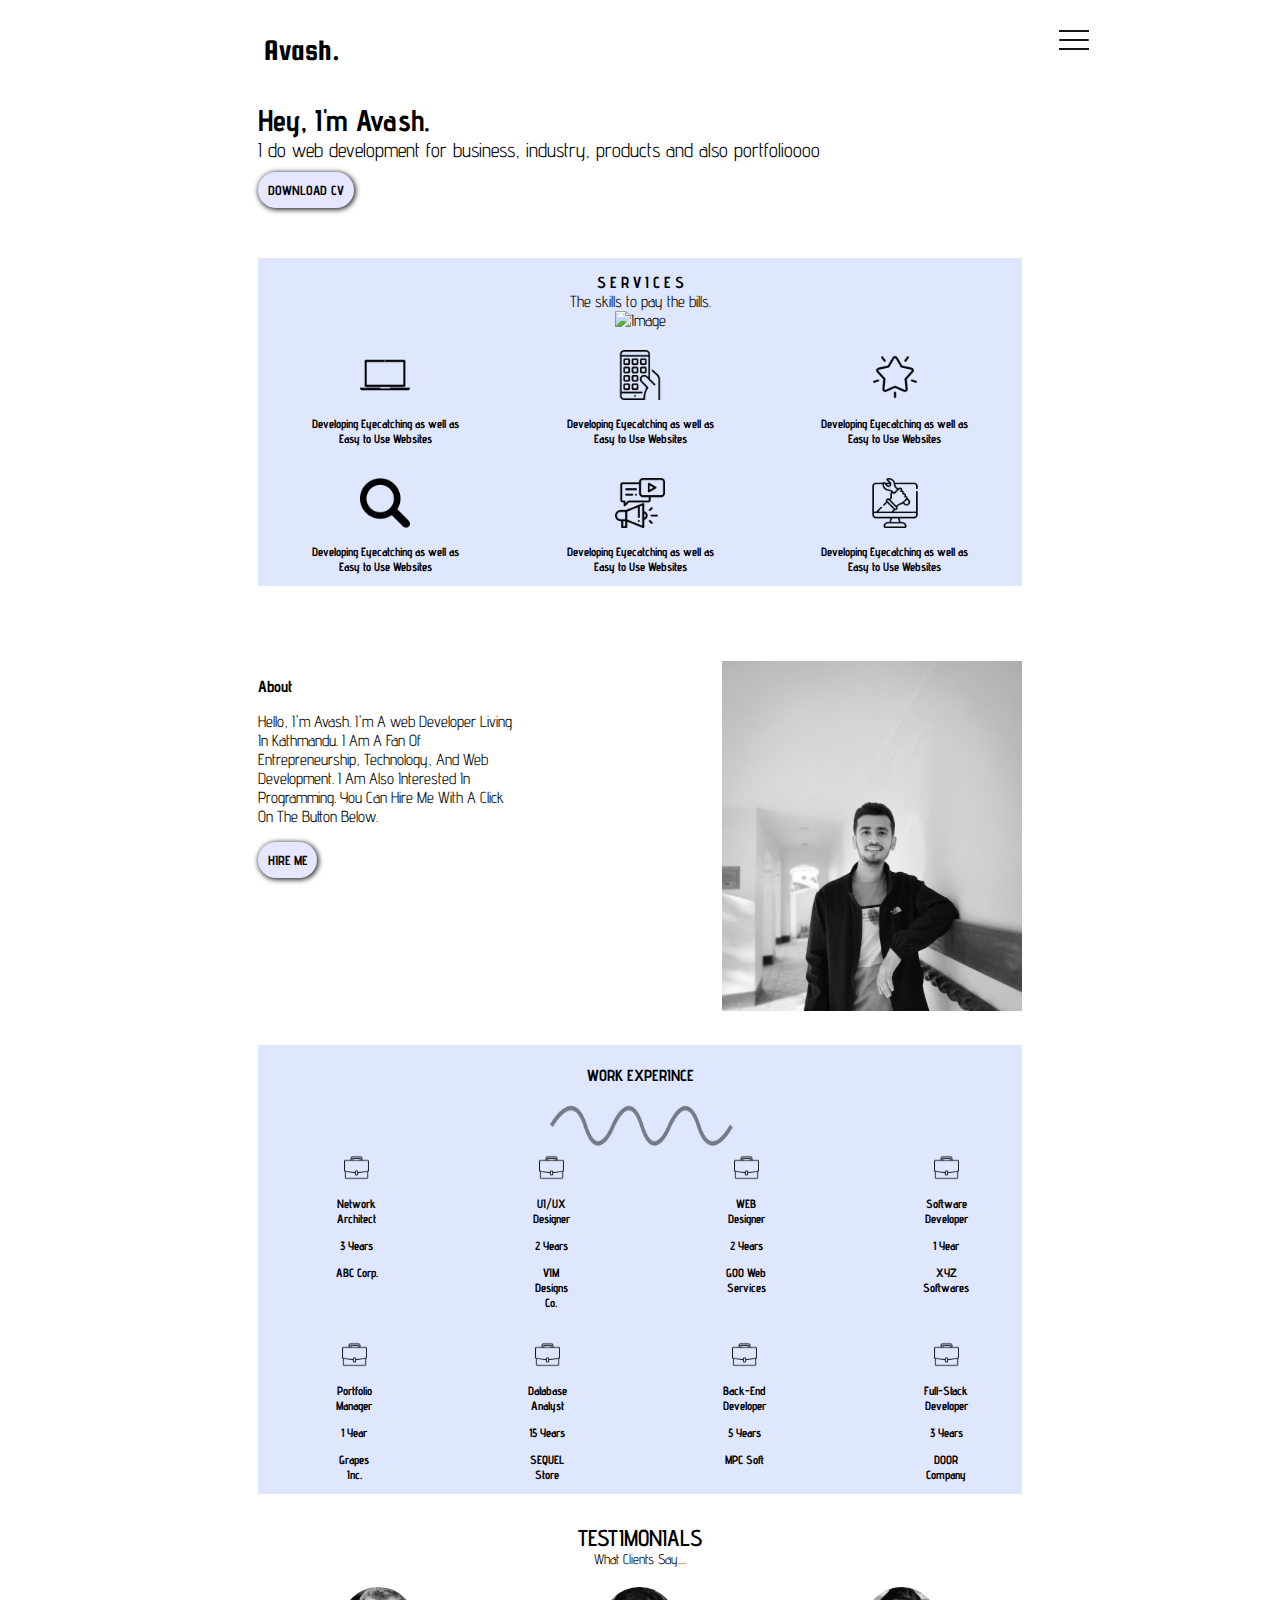
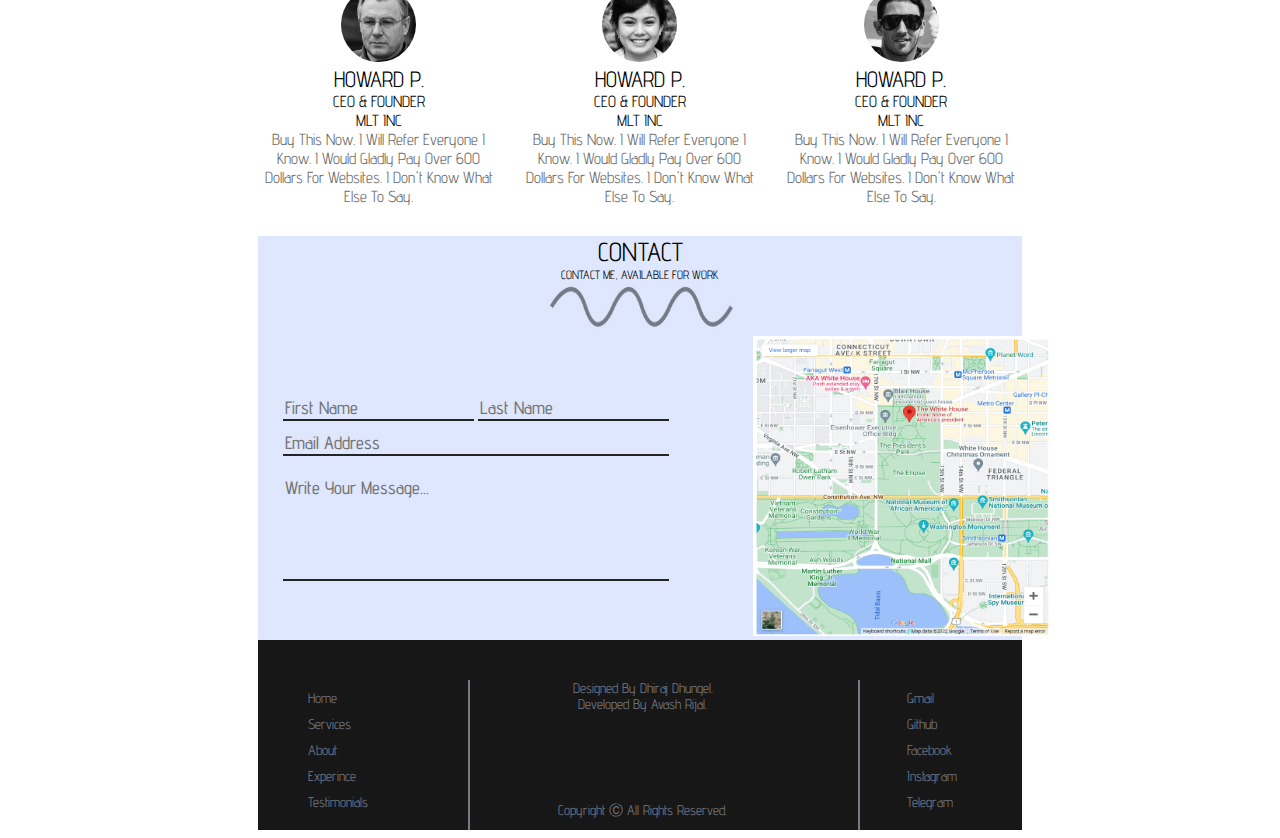
==== index.html @ 5d983b5d "All Committed" ====
<!DOCTYPE html>
<html lang="en">
<head>
  <meta charset="UTF-8">
  <meta http-equiv="X-UA-Compatible" content="IE=edge">
  <meta name="viewport" content="width=device-width, initial-scale=1.0">
  <title>Document</title>
  <link rel="preconnect" href="https://fonts.googleapis.com">
  <link rel="preconnect" href="https://fonts.gstatic.com" crossorigin>
  <link href="https://fonts.googleapis.com/css2?family=Squada+One&display=swap" rel="stylesheet">
  <link rel="preconnect" href="https://fonts.googleapis.com">
  <link rel="preconnect" href="https://fonts.gstatic.com" crossorigin>
  <link href="https://fonts.googleapis.com/css2?family=Advent+Pro:wght@200;400&display=swap" rel="stylesheet">
  <link rel="stylesheet" href="https://cdnjs.cloudflare.com/ajax/libs/font-awesome/4.7.0/css/font-awesome.min.css">
  <link rel="stylesheet" href="style.css">
</head>
<body>
  <div class="container1">
    <button style="border: 0; background-color:white; cursor: pointer;"><div class="header-text">Avash.</div></button>
    <div class="menu">
      <div class="bar" id="toggle"></div>
    </div>
  </div>
  <div class="greet">Hey, I'm Avash.</div>
  <div style="margin-left: 250px;font-family: 'Advent Pro', sans-serif;font-size: 20px;">
  I do web development for business, industry, products and also portfolioooo</div>
  <button class="bttn1">DOWNLOAD CV</button>
  <div class="container2">
    <div class="topic1" style="padding-top: 15px;">
      <div style="font-weight: bold;">S E R V I C E S</div>
      <div>The skills to pay the bills.</div>
      <img src="icons/wave.jpg" alt="Image" width="200px" height="50px">
    </div>
    <div class="container-inside1">
      <div>
      <img src="icons/laptop.png" alt="Lappy" width="50px" height="50px">
      <p style="font-family: 'Advent Pro', sans-serif;">Developing Eyecatching as well as Easy to Use Websites</p>
      </div>
      <div>
      <img src="icons/mobile-app.png" alt="Lappy" width="50px" height="50px">
      <p style="font-family: 'Advent Pro', sans-serif;">Developing Eyecatching as well as Easy to Use Websites</p>
      </div>
      <div>
      <img src="icons/branding.png" alt="Lappy" width="50px" height="50px">
      <p style="font-family: 'Advent Pro', sans-serif;">Developing Eyecatching as well as Easy to Use Websites</p>
      </div>
    </div>
    <div class="container-inside2">
      <div>
      <img src="icons/search-EO.png" alt="Lappy" width="50px" height="50px">
      <p style="font-family: 'Advent Pro', sans-serif;">Developing Eyecatching as well as Easy to Use Websites</p>
      </div>
      <div>
      <img src="icons/digital-marketing.png" alt="Lappy" width="50px" height="50px">
      <p style="font-family: 'Advent Pro', sans-serif;">Developing Eyecatching as well as Easy to Use Websites</p>
      </div>
      <div>
      <img src="icons/technical-support.png" alt="Lappy" width="50px" height="50px">
      <p style="font-family: 'Advent Pro', sans-serif;">Developing Eyecatching as well as Easy to Use Websites</p>
      </div>
    </div>
  </div>
  <div class="container3">
    <div class="aboutme">
      <div style="margin-right: 200px;">
        <p style="font-family: 'Advent Pro', sans-serif;font-weight: bold;">About</p>
        <p style="font-family: 'Advent Pro', sans-serif;">Hello, I'm Avash. I'm A web Developer Living In Kathmandu. I Am A Fan Of Entrepreneurship, Technology,
          And Web Development. I Am Also Interested In Programming. You Can Hire Me With A Click On The Button Below.</p>
        <button class="bttn2">HIRE ME</button>
      </div>
      <div style="margin-right: 200px;"><img src="pictures/person.jpg" alt="Picture of a hency boi" width="300px" height="350px"></div>
    </div>
  </div>
  <div class="container4">
    <div class="topic2" style="padding-top: 5px;">
      <p style="font-family: 'Advent Pro', sans-serif;font-weight: bold;">WORK EXPERINCE</p>
      <img src="icons/wave.JPG" alt="Image" width="200px" height="50px">
    </div>
    <div class="container-inside3">
      <div class="suitcase">
        <img src="icons/suitcase.png" alt="Suitcase" width="25px" height="25px">
        <p style="font-size: 12px; font-weight: bold;">Network Architect</p>
        <p style="font-size: 12px; font-weight: bold;">3 Years</p>
        <p style="font-size: 12px; font-weight: bold;">ABC Corp.</p>
      </div>
      <div class="suitcase">
        <img src="icons/suitcase.png" alt="Suitcase" width="25px" height="25px">
        <p style="font-size: 12px; font-weight: bold;">UI/UX Designer</p>
        <p style="font-size: 12px; font-weight: bold;">2 Years</p>
        <p style="font-size: 12px; font-weight: bold;">VIM Designs Co.</p>
      </div>
      <div class="suitcase">
        <img src="icons/suitcase.png" alt="Suitcase" width="25px" height="25px">
        <p style="font-size: 12px; font-weight: bold;">WEB Designer</p>
        <p style="font-size: 12px; font-weight: bold;">2 Years</p>
        <p style="font-size: 12px; font-weight: bold;">GOO Web Services</p>
      </div>
      <div class="suitcase">
        <img src="icons/suitcase.png" alt="Suitcase" width="25px" height="25px">
        <p style="font-size: 12px; font-weight: bold;">Software Developer</p>
        <p style="font-size: 12px; font-weight: bold;">1 Year</p>
        <p style="font-size: 12px; font-weight: bold;">XYZ Softwares</p>
      </div>
    </div>
    <div class="container-inside4">
      <div class="suitcase">
        <img src="icons/suitcase.png" alt="Suitcase" width="25px" height="25px">
        <p style="font-size: 12px; font-weight: bold;">Portfolio Manager</p>
        <p style="font-size: 12px; font-weight: bold;">1 Year</p>
        <p style="font-size: 12px; font-weight: bold;">Grapes Inc.</p>
      </div>
      <div class="suitcase">
        <img src="icons/suitcase.png" alt="Suitcase" width="25px" height="25px">
        <p style="font-size: 12px; font-weight: bold;">Database Analyst</p>
        <p style="font-size: 12px; font-weight: bold;">15 Years</p>
        <p style="font-size: 12px; font-weight: bold;">SEQUEL Store</p>
      </div>
      <div class="suitcase">
        <img src="icons/suitcase.png" alt="Suitcase" width="25px" height="25px">
        <p style="font-size: 12px; font-weight: bold;">Back-End Developer</p>
        <p style="font-size: 12px; font-weight: bold;">5 Years</p>
        <p style="font-size: 12px; font-weight: bold;">MPC Soft</p>
      </div>
      <div class="suitcase">
        <img src="icons/suitcase.png" alt="Suitcase" width="25px" height="25px">
        <p style="font-size: 12px; font-weight: bold;">Full-Stack Developer</p>
        <p style="font-size: 12px; font-weight: bold;">3 Years</p>
        <p style="font-size: 12px; font-weight: bold;">DOOR Company</p>
      </div>
    </div>
  </div>
  <div class="container5">
    <div class="topic3">
      <div style="font-weight: 600; font-size: 23px;">TESTIMONIALS</div>
      <div style="font-size: 14px;">What Clients Say....</div>
    </div>
    <div class="person-container">
      <div class="person">
        <img src="clients-pics/howard.jpg" alt="Howard Picture"
         width="75px" height="75px" style="border: 1px; border-radius: 100px;">
        <div style="font-size: 22px; font-weight:500px">HOWARD P.</div>
        <div style="font-size: 16px; font-weight:500px">CEO & FOUNDER</div>
        <div style="font-size: 16px;">MLT INC</div>
        <div style="font-size: 16px; font-weight: 300px; opacity: 0.6;">Buy This Now. I Will Refer Everyone I Know. I Would Gladly Pay Over 600 Dollars For Websites. I Don't Know What Else To Say.</div>
      </div>
      <div class="person" >
        <img src="clients-pics/ria.jpg" alt="Howard Picture"
         width="75px" height="75px" style="border: 1px; border-radius: 100px;">
        <div style="font-size: 22px; font-weight:500px">HOWARD P.</div>
        <div style="font-size: 16px; font-weight:500px">CEO & FOUNDER</div>
        <div style="font-size: 16px;">MLT INC</div>
        <div style="font-size: 16px; font-weight: 300px; opacity: 0.6;">Buy This Now. I Will Refer Everyone I Know. I Would Gladly Pay Over 600 Dollars For Websites. I Don't Know What Else To Say.</div>
      </div>
      <div class="person" >
        <img src="clients-pics/mike.jpg" alt="Howard Picture"
         width="75px" height="75px" style="border: 1px; border-radius: 100px;">
        <div style="font-size: 22px; font-weight:500px">HOWARD P.</div>
        <div style="font-size: 16px; font-weight:500px">CEO & FOUNDER</div>
        <div style="font-size: 16px;">MLT INC</div>
        <div style="font-size: 16px; font-weight: 300px; opacity: 0.6;">Buy This Now. I Will Refer Everyone I Know. I Would Gladly Pay Over 600 Dollars For Websites. I Don't Know What Else To Say.</div>
      </div>
    </div>
  </div>
  <div class="container6">
    <div class="topic4">
      <div style="font-size:26px; font-weight: 600px;">CONTACT</div>
      <div style="font-size:12px;">CONTACT ME, AVAILABLE FOR WORK</div>
      <img src="icons/wave.JPG" alt="Image" width="200px" height="50px">
    </div>
    <div class="details-maps">
      <div class="details-input">
        <div class="names">
          <div class="fName" style="border-bottom: 2px #252525 solid;"><input type="text" class="input" placeholder="First Name"></div>
          <div class="lName" style="border-bottom: 2px #252525 solid;"><input type="text" class="input" placeholder="Last Name"></div>
        </div>
        <div class="email"><input type="text" class="input" placeholder="Email Address"></div>
        <div class="feedback"><input type="text" class="input" placeholder="Write Your Message..."></div>
      </div>
      <div class="image"><img src="pictures/maps.png" alt="Image of a Map" width="300px" height="300px"></div>
    </div>
    
  </div>
  <div class="container7">
    <div class="navigation">
      <div style="padding-bottom: 10px;">Home</div>
      <div style="padding-bottom: 10px;">Services</div>
      <div style="padding-bottom: 10px;">About</div>
      <div style="padding-bottom: 10px;">Experince</div>
      <div style="padding-bottom: 20px;">Testimonials</div>
    </div>
    <div class="vertical-line1"></div>
    <div class="producers">
      <div>Designed By Dhiraj Dhungel.</div>
      <div style="padding-bottom:90px">Developed By Avash Rijal.</div>
      <div>Copyright Ⓒ All Rights Reserved.</div>
    </div>
    <div class="vertical-line2"></div>
    <div class="social-media">
      <div style="padding-bottom: 10px;">Gmail</div>
      <div style="padding-bottom: 10px;">Github</div>
      <div style="padding-bottom: 10px;">Facebook</div>
      <div style="padding-bottom: 10px;">Instagram</div>
      <div style="padding-bottom: 20px;">Telegram</div>
    </div>
  </div>
</body>
</html>
---- style.css ----
.container1 {
    display: flex;
    gap: 18.4cm;

}

.header-text {
    font-family: 'Squada One', cursive;
    font-size: 30px;
    margin-left: 250px;
    margin-top: 20px;
    position: relative;
}

.menu{
    height: 4rem;
    width: 3rem;
    cursor: pointer;
    display: flex;
    align-items: center;
    justify-content: end;
}
.bar{
    width: 1.9rem;
    height: 1.5px;
    border-radius: 2px;
    background-color: #171717;
    transition: 0.5s;
    position: relative;
}

.bar:before,
.bar:after {
    content: "";
    position:absolute;
    width: inherit;
    height: inherit;
    background-color: #171717;
    transition: 0.5s;
}
.bar:before{
    transform: translateY(-9px);
}
.bar:after{
    transform: translateY(9px);
}
.container.active .bar{
    transform: rotate(360deg);
    background-color: transparent;
}

.btn {
    position: fixed;
    background-color: white;
    border: none; /* Remove borders */
    padding: 12px 16px; /* Some padding */
    font-size: 20px; /* Set a font size */
    color: black;
    cursor: pointer; /* Mouse pointer on hover */
  }

.greet {
    position: relative;
    font-family: 'Advent Pro', sans-serif;
    font-size: 30px;
    font-weight: bold;
    margin-left: 250px;
    margin-top: 30px;
}
.bttn1{
    position: relative;
    font-family: 'Advent Pro', sans-serif;
    margin-left: 250px;
    background-color: #e5e6ff;
    font-weight: bold;
    margin-top: 10px;
    padding: 10px;
    border-radius: 20px;
    border: none;
    box-shadow: 2px;
    box-shadow: 1px 1px 5px 1px rgba(0,0,0,.8);
    cursor: pointer;
}
.container2{
    background-color: #dfe7ff;
    margin-top: 50px;
    margin-right: 250px;
    margin-left: 250px;
    text-align: center;
    position: relative;
}
.topic1{
    position: relative;
    font-family: 'Advent Pro', sans-serif;
}
.container-inside1{
    display: flex;
    margin-top: 20px;
    margin-left: 50px;
    margin-right: 50px;
    gap: 100px;
    flex-direction: row;
    font-size: 12px;
    font-weight: 700;
    position: relative;

}
.container-inside2{
    display: flex;
    margin-top: 20px;
    margin-left: 50px;
    margin-right: 50px;
    gap: 100px;
    flex-direction: row;
    font-size: 12px;
    font-weight: 700;
    position: relative;

}
.aboutme{
    position: relative;
    display: flex;
    margin-top: 75px;
    margin-left: 250px;
    margin-right: 50px;
    flex-direction: row;
}
.bttn2{
    position: relative;
    font-family: 'Advent Pro', sans-serif;
    background-color: #e5e6ff;
    font-weight: bold;
    padding: 10px;
    border-radius: 20px;
    border: none;
    box-shadow: 2px;
    box-shadow: 1px 1px 5px 1px rgba(0,0,0,.8);
    cursor: pointer;
}
.container4{
    position: relative;
    background-color: #dfe7ff;
    margin-top: 30px;
    margin-left: 250px;
    margin-right: 250px;
    text-align: center;
    font-family: 'Advent Pro', sans-serif;

}
.container-inside3{
    display: flex;
    gap: 150px;
    margin-left: 75px;
    margin-right: 50px;
    font-weight: 600;
}
.container-inside4{
    display: flex;
    gap: 150px;
    margin-left: 75px;
    margin-right: 50px;
    margin-top: 20px;
    font-weight: 600;
}
.suitcase{
    flex-direction: row;

}
.container5{
    font-family: 'Advent Pro', sans-serif; 
    margin-top: 30px;
    margin-left: 250px;
    margin-right: 250px;
    text-align: center;
    
}
.person-container{
    display: flex;
    margin-top: 20px;
    justify-content: center;
    gap: 20px;
}
.container6{
    background-color: #dfe7ff;
    margin-top: 30px;
    margin-left: 250px;
    margin-right: 250px;
    text-align: center;
    font-family: 'Advent Pro', sans-serif;
}
.container7{
    display: flex;
    flex-direction: row;
    background-color: #171717;
    margin-left: 250px;
    margin-right: 250px;
    color: #757b87;
    font-family: 'Advent Pro', sans-serif;
}
.navigation{
    padding-left: 50px;
    padding-top: 50px;
    font-size: 14px;
}
.vertical-line1{
    border-left: 2px solid #757b87;
    height: 150px;
    position:absolute;
    margin-top: 40px;
    margin-left: 210px; 
}
.producers{
    font-size: 14px;
    text-align: center;
    margin-left: 190px;
    margin-top: 40px;
}
.vertical-line2{
    border-left: 2px solid #757b87;
    height: 150px;
    position:absolute;
    margin-top: 40px;
    margin-left: 600px; 
}
.social-media{
    font-size: 14px;
    padding-top: 50px;
    margin-left: 180px;
}
input {
    border-top-style: hidden;
    border-right-style: hidden;
    border-left-style: hidden;
    border-bottom-style: hidden;
    background-color: #dfe7ff;
    font-family: 'Advent Pro', sans-serif;
    font-size: 18px;
    font-weight: 500;
}
.details-maps{
    display: flex;
}
.details-input{
    margin-right: 84px;
}
.names {
    display: flex;
    gap: 4px;
    flex-direction: row;
    margin-top: 60px;
    margin-left: 25px;
    margin-bottom: 10px;
}
.email{
    display: flex;
    margin-bottom: 20px;
    margin-left: 25px;
    border-bottom: 2px #252525 solid;
}
.feedback{
    display: flex;
    padding-bottom: 80px;
    margin-left: 25px;
    border-bottom: 2px #252525 solid;
}
/* font-family: 'Advent Pro', sans-serif; */
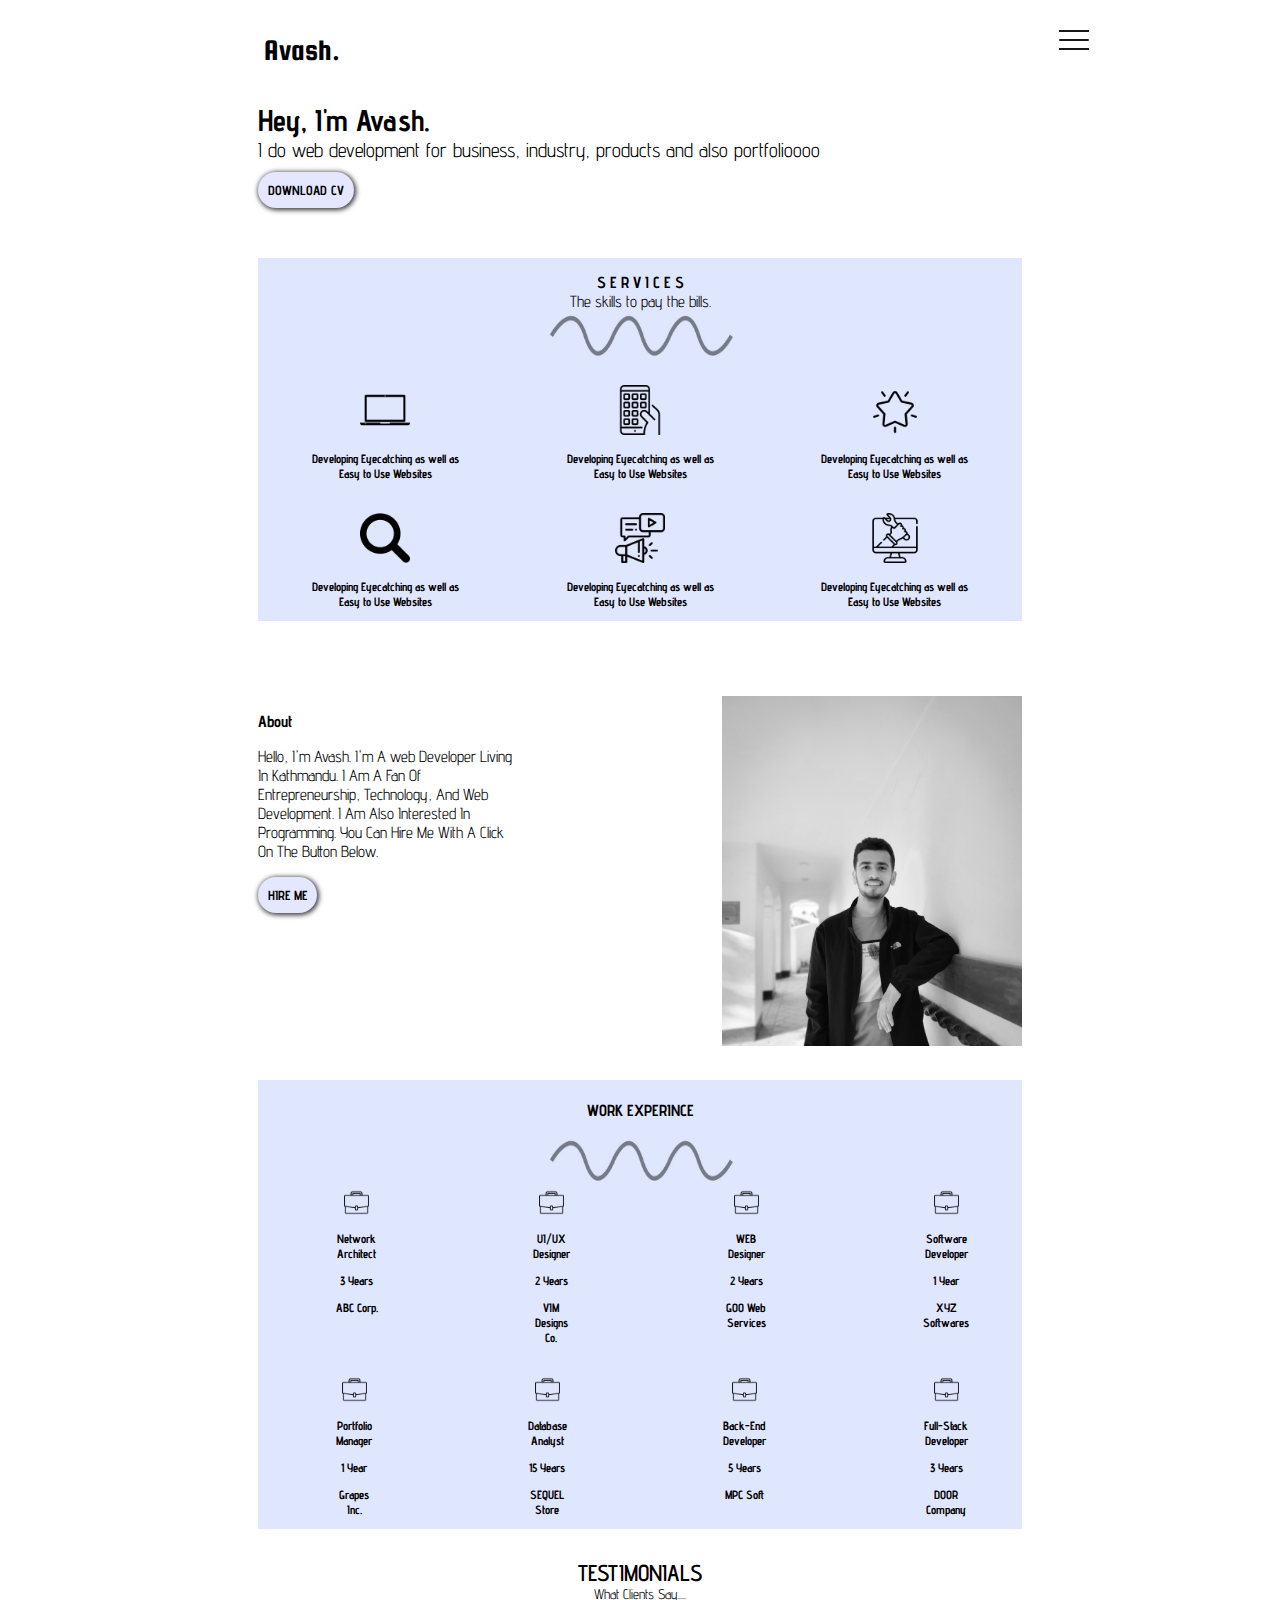
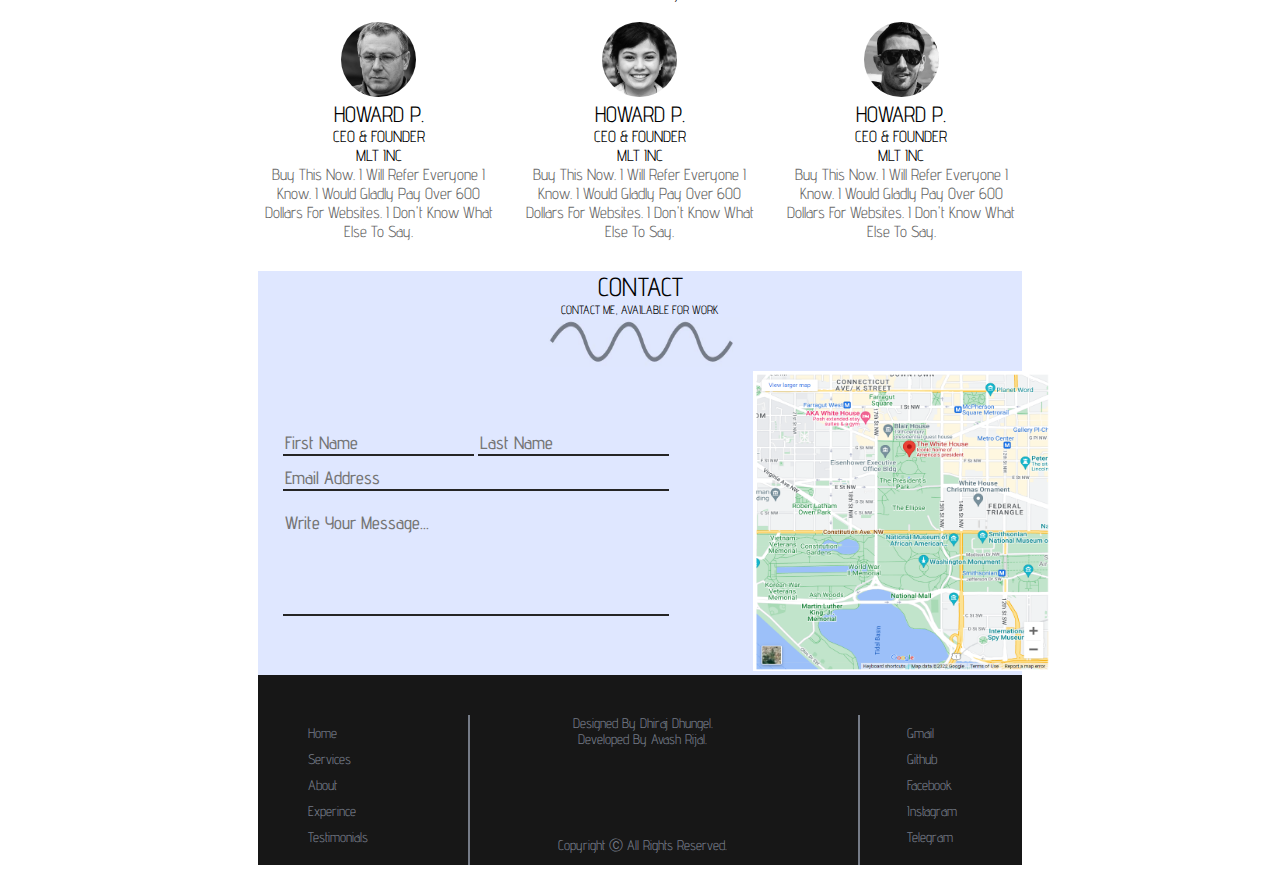
==== commit 1038d59b: "modified an error" ====
--- a/index.html
+++ b/index.html
@@ -29,7 +29,7 @@
     <div class="topic1" style="padding-top: 15px;">
       <div style="font-weight: bold;">S E R V I C E S</div>
       <div>The skills to pay the bills.</div>
-      <img src="icons/wave.jpg" alt="Image" width="200px" height="50px">
+      <img src="icons/wave.JPG" alt="Image" width="200px" height="50px">
     </div>
     <div class="container-inside1">
       <div>
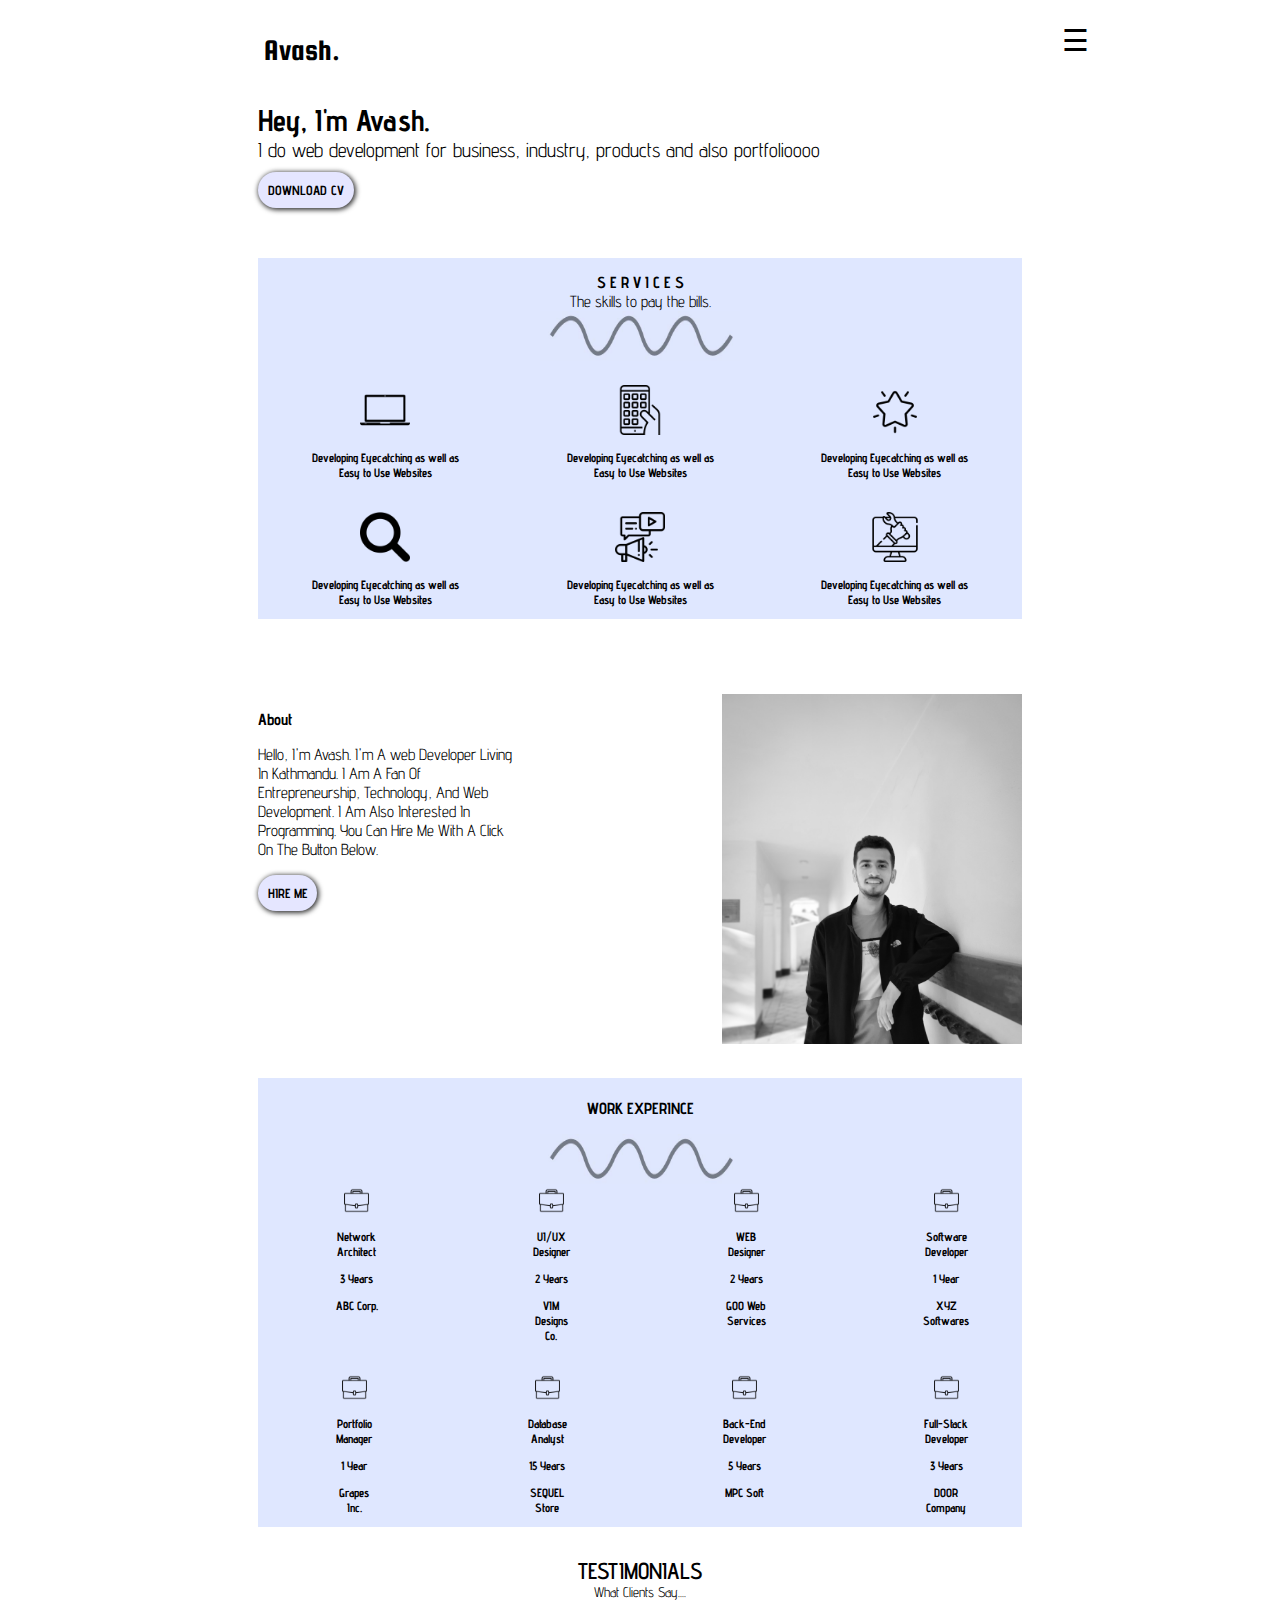
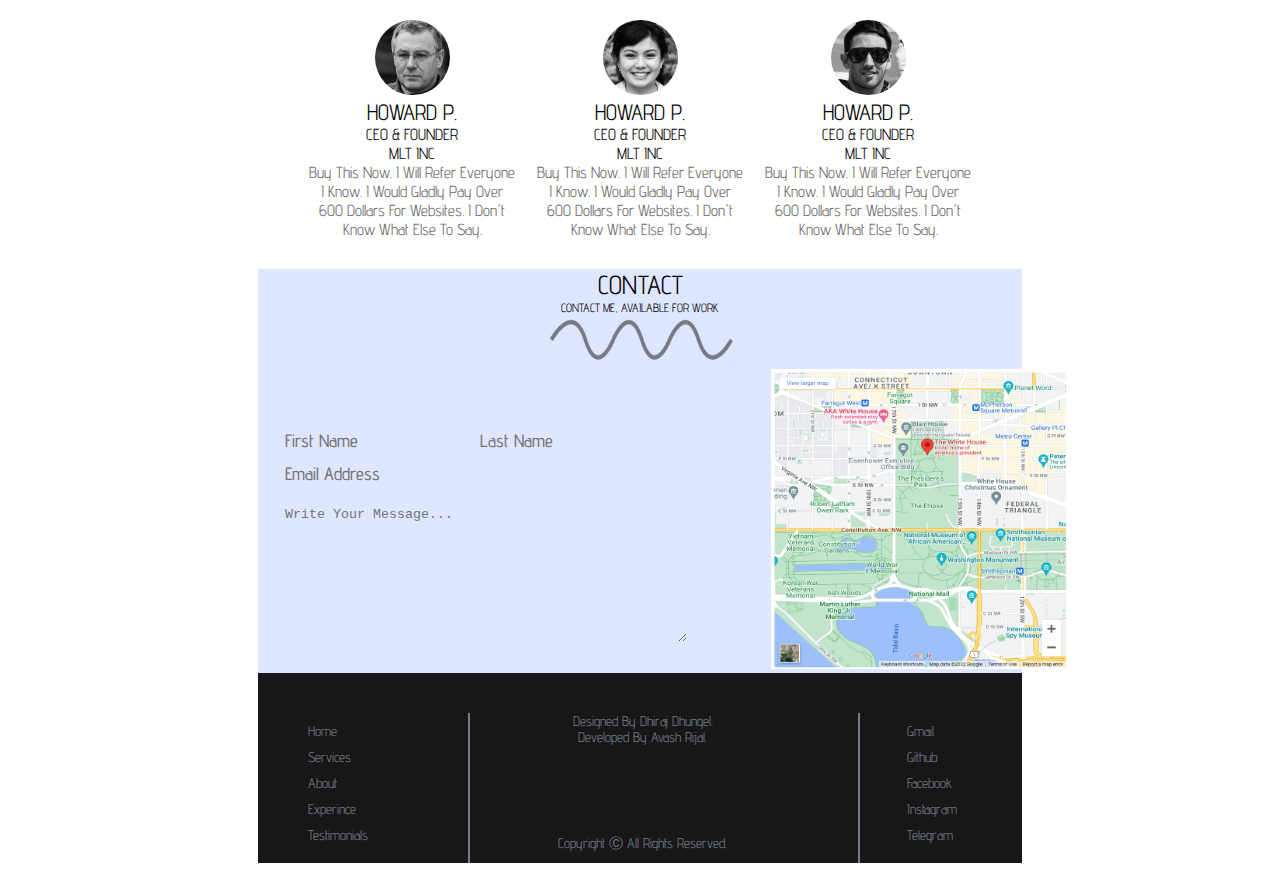
==== commit 2f136232: "Added Sliding navigation gar" ====
--- a/index.html
+++ b/index.html
@@ -18,7 +18,15 @@
   <div class="container1">
     <button style="border: 0; background-color:white; cursor: pointer;"><div class="header-text">Avash.</div></button>
     <div class="menu">
-      <div class="bar" id="toggle"></div>
+      <div id="mySidenav" class="sidenav">
+        <a href="javascript:void(0)" class="closebtn" onclick="closeNav()">&times;</a>
+        <a href="#">Home</a>
+        <a href="#">Services</a>
+        <a href="#">About</a>
+        <a href="#">Experince</a>
+        <a href="#">Testimonials</a>
+      </div>
+      <span style="font-size:30px;cursor:pointer" onclick="openNav()">&#9776;</span>
     </div>
   </div>
   <div class="greet">Hey, I'm Avash.</div>
@@ -170,11 +178,11 @@
     <div class="details-maps">
       <div class="details-input">
         <div class="names">
-          <div class="fName" style="border-bottom: 2px #252525 solid;"><input type="text" class="input" placeholder="First Name"></div>
-          <div class="lName" style="border-bottom: 2px #252525 solid;"><input type="text" class="input" placeholder="Last Name"></div>
+          <div class="fName"><input type="text" class="input" placeholder="First Name"></div>
+          <div class="lName"><input type="text" class="input" placeholder="Last Name"></div>
         </div>
         <div class="email"><input type="text" class="input" placeholder="Email Address"></div>
-        <div class="feedback"><input type="text" class="input" placeholder="Write Your Message..."></div>
+        <div class="feedback"><textarea name="Message" id="message" cols="30" rows="10" placeholder="Write Your Message..."></textarea></div>
       </div>
       <div class="image"><img src="pictures/maps.png" alt="Image of a Map" width="300px" height="300px"></div>
     </div>
@@ -203,5 +211,15 @@
       <div style="padding-bottom: 20px;">Telegram</div>
     </div>
   </div>
+
+  <script>
+    function openNav() {
+      document.getElementById("mySidenav").style.width = "250px";
+    }
+    
+    function closeNav() {
+      document.getElementById("mySidenav").style.width = "0";
+    }
+    </script>
 </body>
 </html>--- a/style.css
+++ b/style.css
@@ -1,3 +1,7 @@
+body{
+    font-family: 'Advent Pro', sans-serif;
+}
+
 .container1 {
     display: flex;
     gap: 18.4cm;
@@ -169,8 +173,8 @@
 .container5{
     font-family: 'Advent Pro', sans-serif; 
     margin-top: 30px;
-    margin-left: 250px;
-    margin-right: 250px;
+    margin-left: 300px;
+    margin-right: 300px;
     text-align: center;
     
 }
@@ -255,12 +259,50 @@
     display: flex;
     margin-bottom: 20px;
     margin-left: 25px;
-    border-bottom: 2px #252525 solid;
 }
 .feedback{
     display: flex;
-    padding-bottom: 80px;
+    padding-bottom: 30px;
     margin-left: 25px;
-    border-bottom: 2px #252525 solid;
-}
+}
+#message{
+    height: 10em;
+    width: 30em;
+    background-color: transparent;
+    border: hidden;
+}
+.sidenav {
+    height: 60%;
+    width: 0;
+    position: fixed;
+    z-index: 1;
+    top: 0;
+    right: 0;
+    background-color: #f1f1f1;
+    overflow-x: hidden;
+    transition: 0.5s;
+    padding-top: 8px;
+  }
+  
+.sidenav a {
+    padding: 8px 8px 8px 32px;
+    text-decoration: none;
+    font-family: 'Advent Pro', sans-serif;
+    font-size: 25px;
+    color: #111;
+    display: block;
+    transition: 0.3s;
+  }
+  
+.sidenav a:hover {
+    color: #818181;
+  }
+  
+.sidenav .closebtn {
+    position: absolute;
+    top: 0;
+    right: 25px;
+    font-size: 36px;
+    margin-left: 50px;
+  }
 /* font-family: 'Advent Pro', sans-serif; */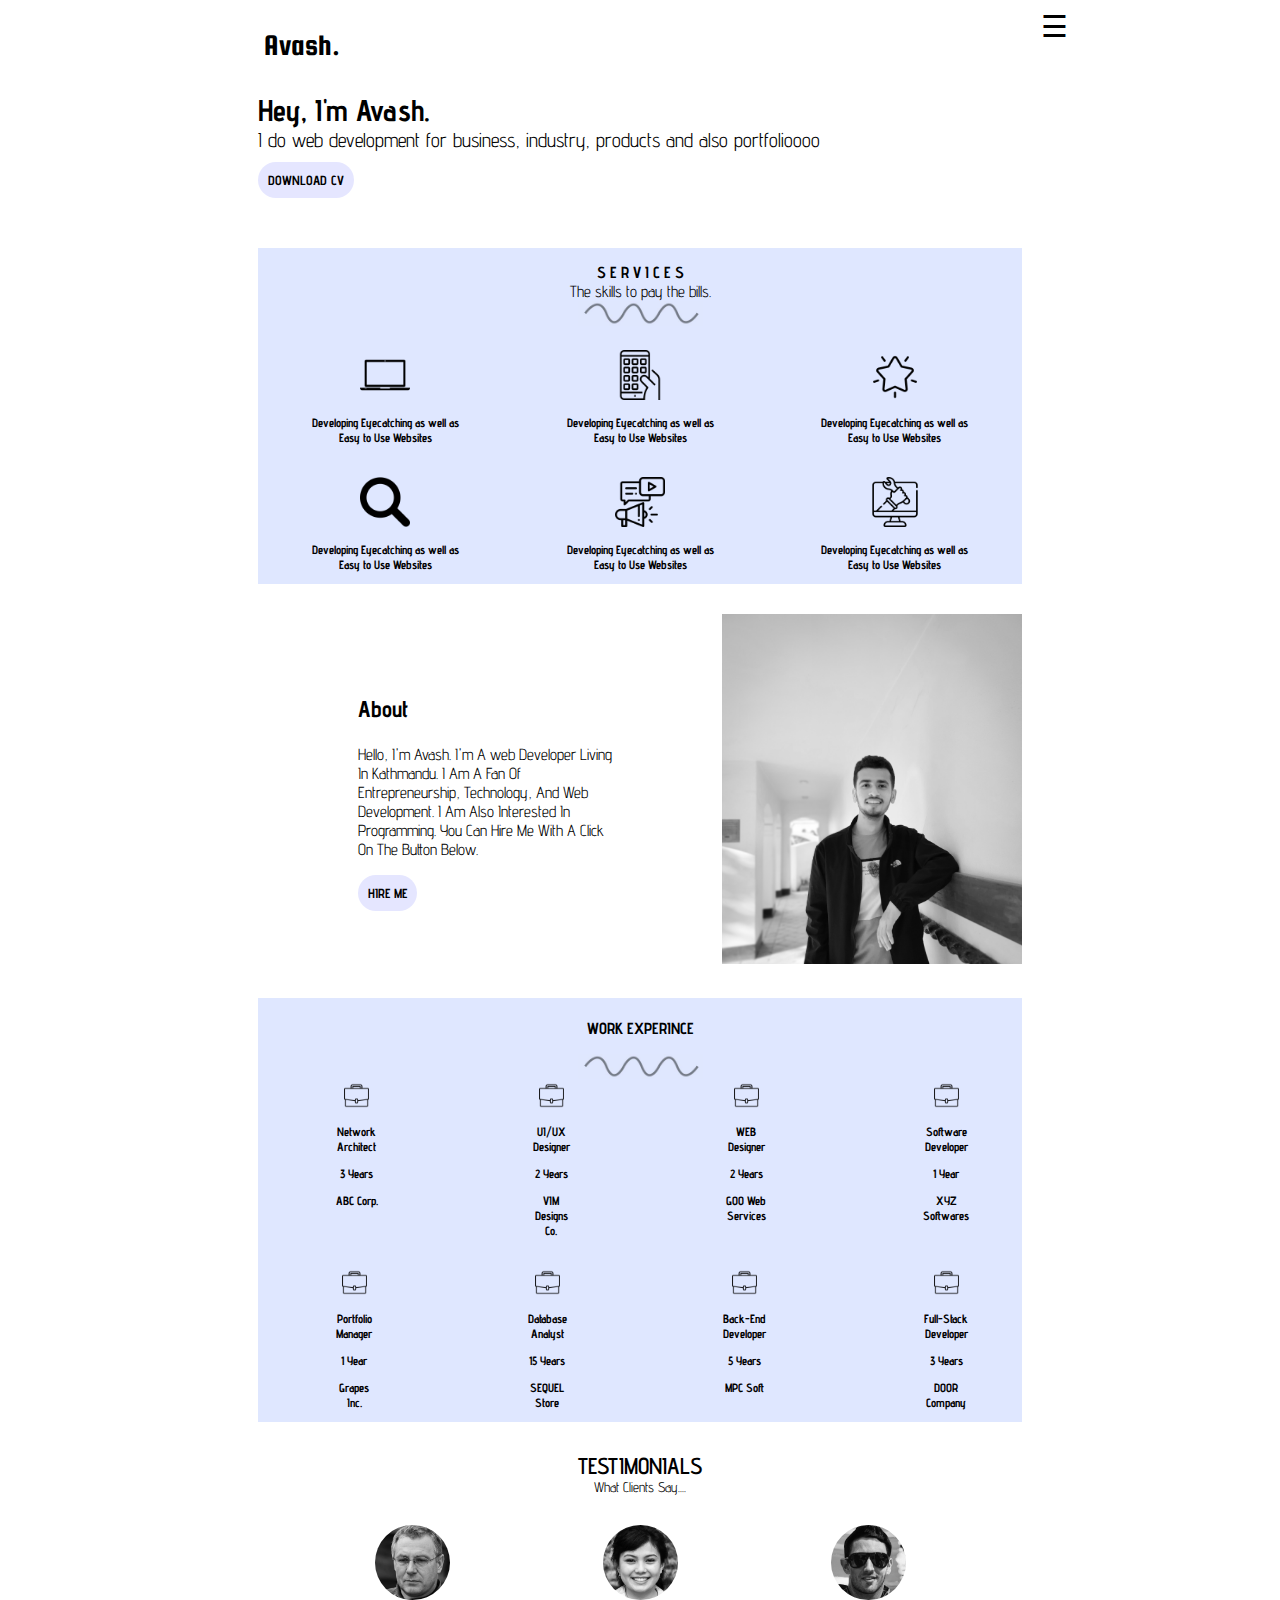
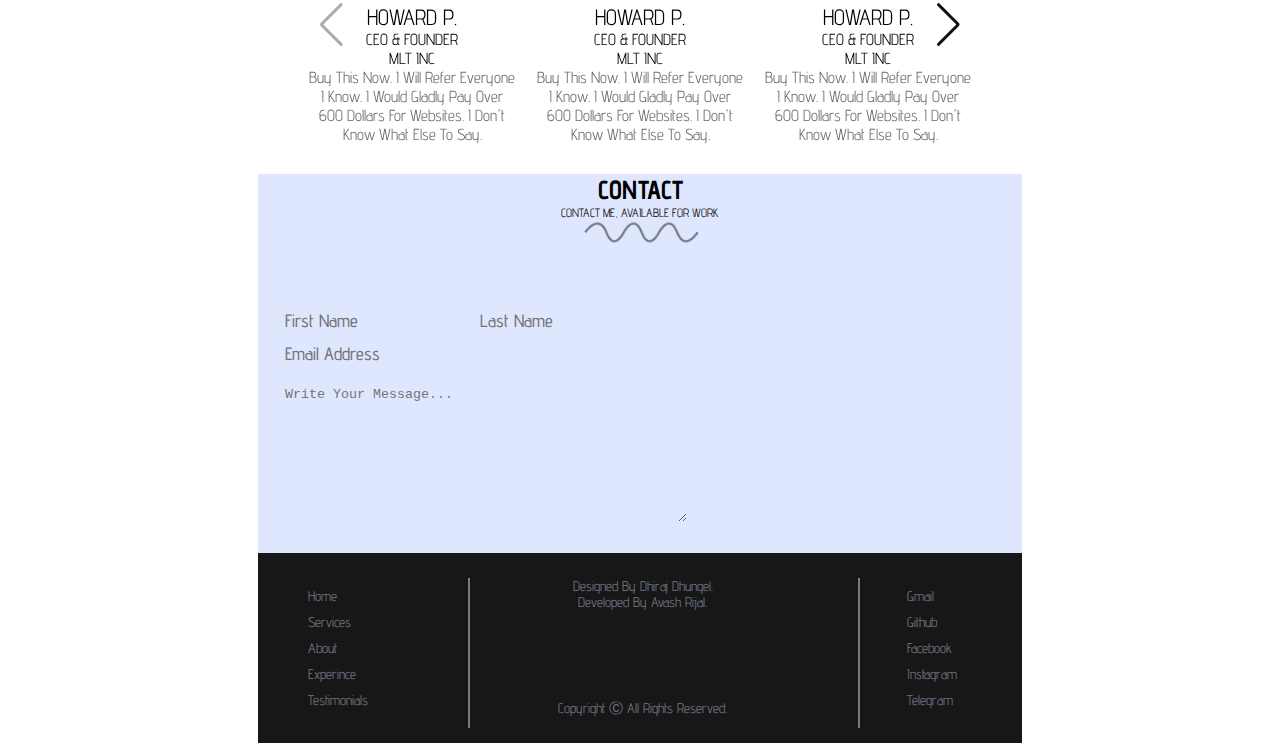
==== commit 36c52a02: "Rearranged spaces" ====
--- a/index.html
+++ b/index.html
@@ -13,6 +13,7 @@
   <link href="https://fonts.googleapis.com/css2?family=Advent+Pro:wght@200;400&display=swap" rel="stylesheet">
   <link rel="stylesheet" href="https://cdnjs.cloudflare.com/ajax/libs/font-awesome/4.7.0/css/font-awesome.min.css">
   <link rel="stylesheet" href="style.css">
+  <link rel="stylesheet"href="https://cdn.jsdelivr.net/npm/swiper@8/swiper-bundle.min.css"/>
 </head>
 <body>
   <div class="container1">
@@ -26,7 +27,7 @@
         <a href="#">Experince</a>
         <a href="#">Testimonials</a>
       </div>
-      <span style="font-size:30px;cursor:pointer" onclick="openNav()">&#9776;</span>
+      <span style="font-size:30px;cursor:pointer;" onclick="openNav()">&#9776;</span>
     </div>
   </div>
   <div class="greet">Hey, I'm Avash.</div>
@@ -37,7 +38,7 @@
     <div class="topic1" style="padding-top: 15px;">
       <div style="font-weight: bold;">S E R V I C E S</div>
       <div>The skills to pay the bills.</div>
-      <img src="icons/wave.JPG" alt="Image" width="200px" height="50px">
+      <img src="icons/wave.JPG" alt="Image" width="125px" height="25px">
     </div>
     <div class="container-inside1">
       <div>
@@ -70,8 +71,8 @@
   </div>
   <div class="container3">
     <div class="aboutme">
-      <div style="margin-right: 200px;">
-        <p style="font-family: 'Advent Pro', sans-serif;font-weight: bold;">About</p>
+      <div style="margin-right: 100px;margin-left: 100px;">
+        <p style="font-family: 'Advent Pro', sans-serif;font-weight: bold;font-size: 23px;">About</p>
         <p style="font-family: 'Advent Pro', sans-serif;">Hello, I'm Avash. I'm A web Developer Living In Kathmandu. I Am A Fan Of Entrepreneurship, Technology,
           And Web Development. I Am Also Interested In Programming. You Can Hire Me With A Click On The Button Below.</p>
         <button class="bttn2">HIRE ME</button>
@@ -82,7 +83,7 @@
   <div class="container4">
     <div class="topic2" style="padding-top: 5px;">
       <p style="font-family: 'Advent Pro', sans-serif;font-weight: bold;">WORK EXPERINCE</p>
-      <img src="icons/wave.JPG" alt="Image" width="200px" height="50px">
+      <img src="icons/wave.JPG" alt="Image" width="125px" height="25px">
     </div>
     <div class="container-inside3">
       <div class="suitcase">
@@ -140,40 +141,81 @@
   <div class="container5">
     <div class="topic3">
       <div style="font-weight: 600; font-size: 23px;">TESTIMONIALS</div>
-      <div style="font-size: 14px;">What Clients Say....</div>
-    </div>
-    <div class="person-container">
-      <div class="person">
-        <img src="clients-pics/howard.jpg" alt="Howard Picture"
-         width="75px" height="75px" style="border: 1px; border-radius: 100px;">
-        <div style="font-size: 22px; font-weight:500px">HOWARD P.</div>
-        <div style="font-size: 16px; font-weight:500px">CEO & FOUNDER</div>
-        <div style="font-size: 16px;">MLT INC</div>
-        <div style="font-size: 16px; font-weight: 300px; opacity: 0.6;">Buy This Now. I Will Refer Everyone I Know. I Would Gladly Pay Over 600 Dollars For Websites. I Don't Know What Else To Say.</div>
-      </div>
-      <div class="person" >
-        <img src="clients-pics/ria.jpg" alt="Howard Picture"
-         width="75px" height="75px" style="border: 1px; border-radius: 100px;">
-        <div style="font-size: 22px; font-weight:500px">HOWARD P.</div>
-        <div style="font-size: 16px; font-weight:500px">CEO & FOUNDER</div>
-        <div style="font-size: 16px;">MLT INC</div>
-        <div style="font-size: 16px; font-weight: 300px; opacity: 0.6;">Buy This Now. I Will Refer Everyone I Know. I Would Gladly Pay Over 600 Dollars For Websites. I Don't Know What Else To Say.</div>
-      </div>
-      <div class="person" >
-        <img src="clients-pics/mike.jpg" alt="Howard Picture"
-         width="75px" height="75px" style="border: 1px; border-radius: 100px;">
-        <div style="font-size: 22px; font-weight:500px">HOWARD P.</div>
-        <div style="font-size: 16px; font-weight:500px">CEO & FOUNDER</div>
-        <div style="font-size: 16px;">MLT INC</div>
-        <div style="font-size: 16px; font-weight: 300px; opacity: 0.6;">Buy This Now. I Will Refer Everyone I Know. I Would Gladly Pay Over 600 Dollars For Websites. I Don't Know What Else To Say.</div>
-      </div>
+      <div style="font-size: 14px; padding-bottom: 10px;">What Clients Say....</div>
+    </div>
+    <div class="swiper">
+      <!-- Additional required wrapper -->
+      <div class="swiper-wrapper">
+        <!-- Slides -->
+        <div class="swiper-slide">
+          <div class="person-container">
+            <div class="person">
+              <img src="clients-pics/howard.jpg" alt="Howard Picture"
+               width="75px" height="75px" style="border: 1px; border-radius: 100px;">
+              <div style="font-size: 22px; font-weight:500px">HOWARD P.</div>
+              <div style="font-size: 16px; font-weight:500px">CEO & FOUNDER</div>
+              <div style="font-size: 16px;">MLT INC</div>
+              <div style="font-size: 16px; font-weight: 300px; opacity: 0.6;">Buy This Now. I Will Refer Everyone I Know. I Would Gladly Pay Over 600 Dollars For Websites. I Don't Know What Else To Say.</div>
+            </div>
+            <div class="person" >
+              <img src="clients-pics/ria.jpg" alt="Howard Picture"
+               width="75px" height="75px" style="border: 1px; border-radius: 100px;">
+              <div style="font-size: 22px; font-weight:500px">HOWARD P.</div>
+              <div style="font-size: 16px; font-weight:500px">CEO & FOUNDER</div>
+              <div style="font-size: 16px;">MLT INC</div>
+              <div style="font-size: 16px; font-weight: 300px; opacity: 0.6;">Buy This Now. I Will Refer Everyone I Know. I Would Gladly Pay Over 600 Dollars For Websites. I Don't Know What Else To Say.</div>
+            </div>
+            <div class="person" >
+              <img src="clients-pics/mike.jpg" alt="Howard Picture"
+               width="75px" height="75px" style="border: 1px; border-radius: 100px;">
+              <div style="font-size: 22px; font-weight:500px">HOWARD P.</div>
+              <div style="font-size: 16px; font-weight:500px">CEO & FOUNDER</div>
+              <div style="font-size: 16px;">MLT INC</div>
+              <div style="font-size: 16px; font-weight: 300px; opacity: 0.6;">Buy This Now. I Will Refer Everyone I Know. I Would Gladly Pay Over 600 Dollars For Websites. I Don't Know What Else To Say.</div>
+            </div>
+          </div>
+        </div>
+        <div class="swiper-slide">
+          <div class="person-container-hidden">
+            <div class="person">
+              <img src="clients-pics/linda.jpg" alt="Howard Picture"
+               width="75px" height="75px" style="border: 1px; border-radius: 100px;">
+              <div style="font-size: 22px; font-weight:500px">HOWARD P.</div>
+              <div style="font-size: 16px; font-weight:500px">CEO & FOUNDER</div>
+              <div style="font-size: 16px;">MLT INC</div>
+              <div style="font-size: 16px; font-weight: 300px; opacity: 0.6;">Buy This Now. I Will Refer Everyone I Know. I Would Gladly Pay Over 600 Dollars For Websites. I Don't Know What Else To Say.</div>
+            </div>
+            <div class="person" >
+              <img src="clients-pics/harry.jpg" alt="Howard Picture"
+               width="75px" height="75px" style="border: 1px; border-radius: 100px;">
+              <div style="font-size: 22px; font-weight:500px">HOWARD P.</div>
+              <div style="font-size: 16px; font-weight:500px">CEO & FOUNDER</div>
+              <div style="font-size: 16px;">MLT INC</div>
+              <div style="font-size: 16px; font-weight: 300px; opacity: 0.6;">Buy This Now. I Will Refer Everyone I Know. I Would Gladly Pay Over 600 Dollars For Websites. I Don't Know What Else To Say.</div>
+            </div>
+            <div class="person" >
+              <img src="clients-pics/Stephanie.jpg" alt="Howard Picture"
+               width="75px" height="75px" style="border: 1px; border-radius: 100px;">
+              <div style="font-size: 22px; font-weight:500px">HOWARD P.</div>
+              <div style="font-size: 16px; font-weight:500px">CEO & FOUNDER</div>
+              <div style="font-size: 16px;">MLT INC</div>
+              <div style="font-size: 16px; font-weight: 300px; opacity: 0.6;">Buy This Now. I Will Refer Everyone I Know. I Would Gladly Pay Over 600 Dollars For Websites. I Don't Know What Else To Say.</div>
+            </div>
+          </div>
+        </div>
+
+      </div>
+    
+      <!-- If we need navigation buttons -->
+      <div class="swiper-button-prev"></div>
+      <div class="swiper-button-next"></div>
     </div>
   </div>
   <div class="container6">
     <div class="topic4">
-      <div style="font-size:26px; font-weight: 600px;">CONTACT</div>
+      <div style="font-size:26px; font-weight: bolder;">CONTACT</div>
       <div style="font-size:12px;">CONTACT ME, AVAILABLE FOR WORK</div>
-      <img src="icons/wave.JPG" alt="Image" width="200px" height="50px">
+      <img src="icons/wave.JPG" alt="Image" width="125px" height="25px">
     </div>
     <div class="details-maps">
       <div class="details-input">
@@ -184,7 +226,8 @@
         <div class="email"><input type="text" class="input" placeholder="Email Address"></div>
         <div class="feedback"><textarea name="Message" id="message" cols="30" rows="10" placeholder="Write Your Message..."></textarea></div>
       </div>
-      <div class="image"><img src="pictures/maps.png" alt="Image of a Map" width="300px" height="300px"></div>
+      <div class="image"><iframe src="https://www.google.com/maps/embed?pb=!1m18!1m12!1m3!1d3532.5799721906665!2d85.37186846417181!3d27.69937398921372!2m3!1f0!2f0!3f0!3m2!1i1024!2i768!4f13.1!3m3!1m2!1s0x39eb1a364ddd0313%3A0x8ae668aef6f4d82e!2sBirendra%20Chowk!5e0!3m2!1sen!2snp!4v1669045166001!5m2!1sen!2snp" 
+        width="300" height="300" style="border:0;" allowfullscreen="" loading="lazy" referrerpolicy="no-referrer-when-downgrade"></iframe></div>
     </div>
     
   </div>
@@ -198,17 +241,17 @@
     </div>
     <div class="vertical-line1"></div>
     <div class="producers">
-      <div>Designed By Dhiraj Dhungel.</div>
+      <div>Designed By <a href="https://dhirajdhungel.com.np/" target="_blank">Dhiraj Dhungel</a>.</div>
       <div style="padding-bottom:90px">Developed By Avash Rijal.</div>
       <div>Copyright Ⓒ All Rights Reserved.</div>
     </div>
     <div class="vertical-line2"></div>
     <div class="social-media">
-      <div style="padding-bottom: 10px;">Gmail</div>
-      <div style="padding-bottom: 10px;">Github</div>
-      <div style="padding-bottom: 10px;">Facebook</div>
-      <div style="padding-bottom: 10px;">Instagram</div>
-      <div style="padding-bottom: 20px;">Telegram</div>
+      <div style="padding-bottom: 10px;"><a href = "mailto: rijalavash46@gmail.com">Gmail</a></div>
+      <div style="padding-bottom: 10px;"><a href="https://github.com/Avash-Rijal" target="_blank">Github</a></div>
+      <div style="padding-bottom: 10px;"><a href="https://www.facebook.com/rijalavash" target="_blank">Facebook</a></div>
+      <div style="padding-bottom: 10px;"><a href="https://www.instagram.com/rijal.avash/" target="_blank">Instagram</a></div>
+      <div style="padding-bottom: 20px;"><a href="https://t.me/Avash_R" target="_blank">Telegram</a></div>
     </div>
   </div>
 
@@ -221,5 +264,18 @@
       document.getElementById("mySidenav").style.width = "0";
     }
     </script>
+    <script src="https://cdn.jsdelivr.net/npm/swiper@8/swiper-bundle.min.js"></script>
+    <script>
+      const swiper = new Swiper('.swiper', {
+
+  // loop: true,
+
+
+  navigation: {
+    nextEl: '.swiper-button-next',
+    prevEl: '.swiper-button-prev',
+  },
+});
+    </script>
 </body>
 </html>--- a/style.css
+++ b/style.css
@@ -14,43 +14,6 @@
     margin-left: 250px;
     margin-top: 20px;
     position: relative;
-}
-
-.menu{
-    height: 4rem;
-    width: 3rem;
-    cursor: pointer;
-    display: flex;
-    align-items: center;
-    justify-content: end;
-}
-.bar{
-    width: 1.9rem;
-    height: 1.5px;
-    border-radius: 2px;
-    background-color: #171717;
-    transition: 0.5s;
-    position: relative;
-}
-
-.bar:before,
-.bar:after {
-    content: "";
-    position:absolute;
-    width: inherit;
-    height: inherit;
-    background-color: #171717;
-    transition: 0.5s;
-}
-.bar:before{
-    transform: translateY(-9px);
-}
-.bar:after{
-    transform: translateY(9px);
-}
-.container.active .bar{
-    transform: rotate(360deg);
-    background-color: transparent;
 }
 
 .btn {
@@ -81,8 +44,8 @@
     padding: 10px;
     border-radius: 20px;
     border: none;
-    box-shadow: 2px;
-    box-shadow: 1px 1px 5px 1px rgba(0,0,0,.8);
+    /* box-shadow: 2px;
+    box-shadow: 1px 1px 5px 1px rgba(229, 230, 255,.8); */
     cursor: pointer;
 }
 .container2{
@@ -124,7 +87,9 @@
 .aboutme{
     position: relative;
     display: flex;
-    margin-top: 75px;
+    justify-content: center;
+    align-items: center;
+    margin-top: 30px;
     margin-left: 250px;
     margin-right: 50px;
     flex-direction: row;
@@ -137,8 +102,8 @@
     padding: 10px;
     border-radius: 20px;
     border: none;
-    box-shadow: 2px;
-    box-shadow: 1px 1px 5px 1px rgba(0,0,0,.8);
+    /* box-shadow: 2px;
+    box-shadow: 1px 1px 5px 1px rgba(0,0,0,.8); */
     cursor: pointer;
 }
 .container4{
@@ -184,6 +149,12 @@
     justify-content: center;
     gap: 20px;
 }
+.person-container-hidden{
+    display: flex;
+    margin-top: 20px;
+    justify-content: center;
+    gap: 20px;
+}
 .container6{
     background-color: #dfe7ff;
     margin-top: 30px;
@@ -198,37 +169,38 @@
     background-color: #171717;
     margin-left: 250px;
     margin-right: 250px;
+    padding-bottom: 15px;
     color: #757b87;
     font-family: 'Advent Pro', sans-serif;
 }
 .navigation{
     padding-left: 50px;
-    padding-top: 50px;
+    padding-top: 35px;
     font-size: 14px;
 }
 .vertical-line1{
     border-left: 2px solid #757b87;
     height: 150px;
     position:absolute;
-    margin-top: 40px;
+    margin-top: 25px;
     margin-left: 210px; 
 }
 .producers{
     font-size: 14px;
     text-align: center;
     margin-left: 190px;
-    margin-top: 40px;
+    margin-top: 25px;
 }
 .vertical-line2{
     border-left: 2px solid #757b87;
     height: 150px;
     position:absolute;
-    margin-top: 40px;
+    margin-top: 25px;
     margin-left: 600px; 
 }
 .social-media{
     font-size: 14px;
-    padding-top: 50px;
+    padding-top: 35px;
     margin-left: 180px;
 }
 input {
@@ -305,4 +277,30 @@
     font-size: 36px;
     margin-left: 50px;
   }
+
+.sliding-feedbacks{
+    display: flex;
+    gap: 10px;
+}
+.person-container-hidden {
+    display: flex;
+    flex-direction: row;
+  }
+  .swiper{
+    margin-bottom: 10px;
+  }
+  .swiper .swiper-button-prev , .swiper .swiper-button-next{
+    color: #111;
+  }
+  .swiper .swiper-button-prev:hover, .swiper .swiper-button-next:hover{
+    color: #818181;
+  }
+
+  a{
+    text-decoration:none;
+    color: #757b87;
+    }
+
+
+    
 /* font-family: 'Advent Pro', sans-serif; */